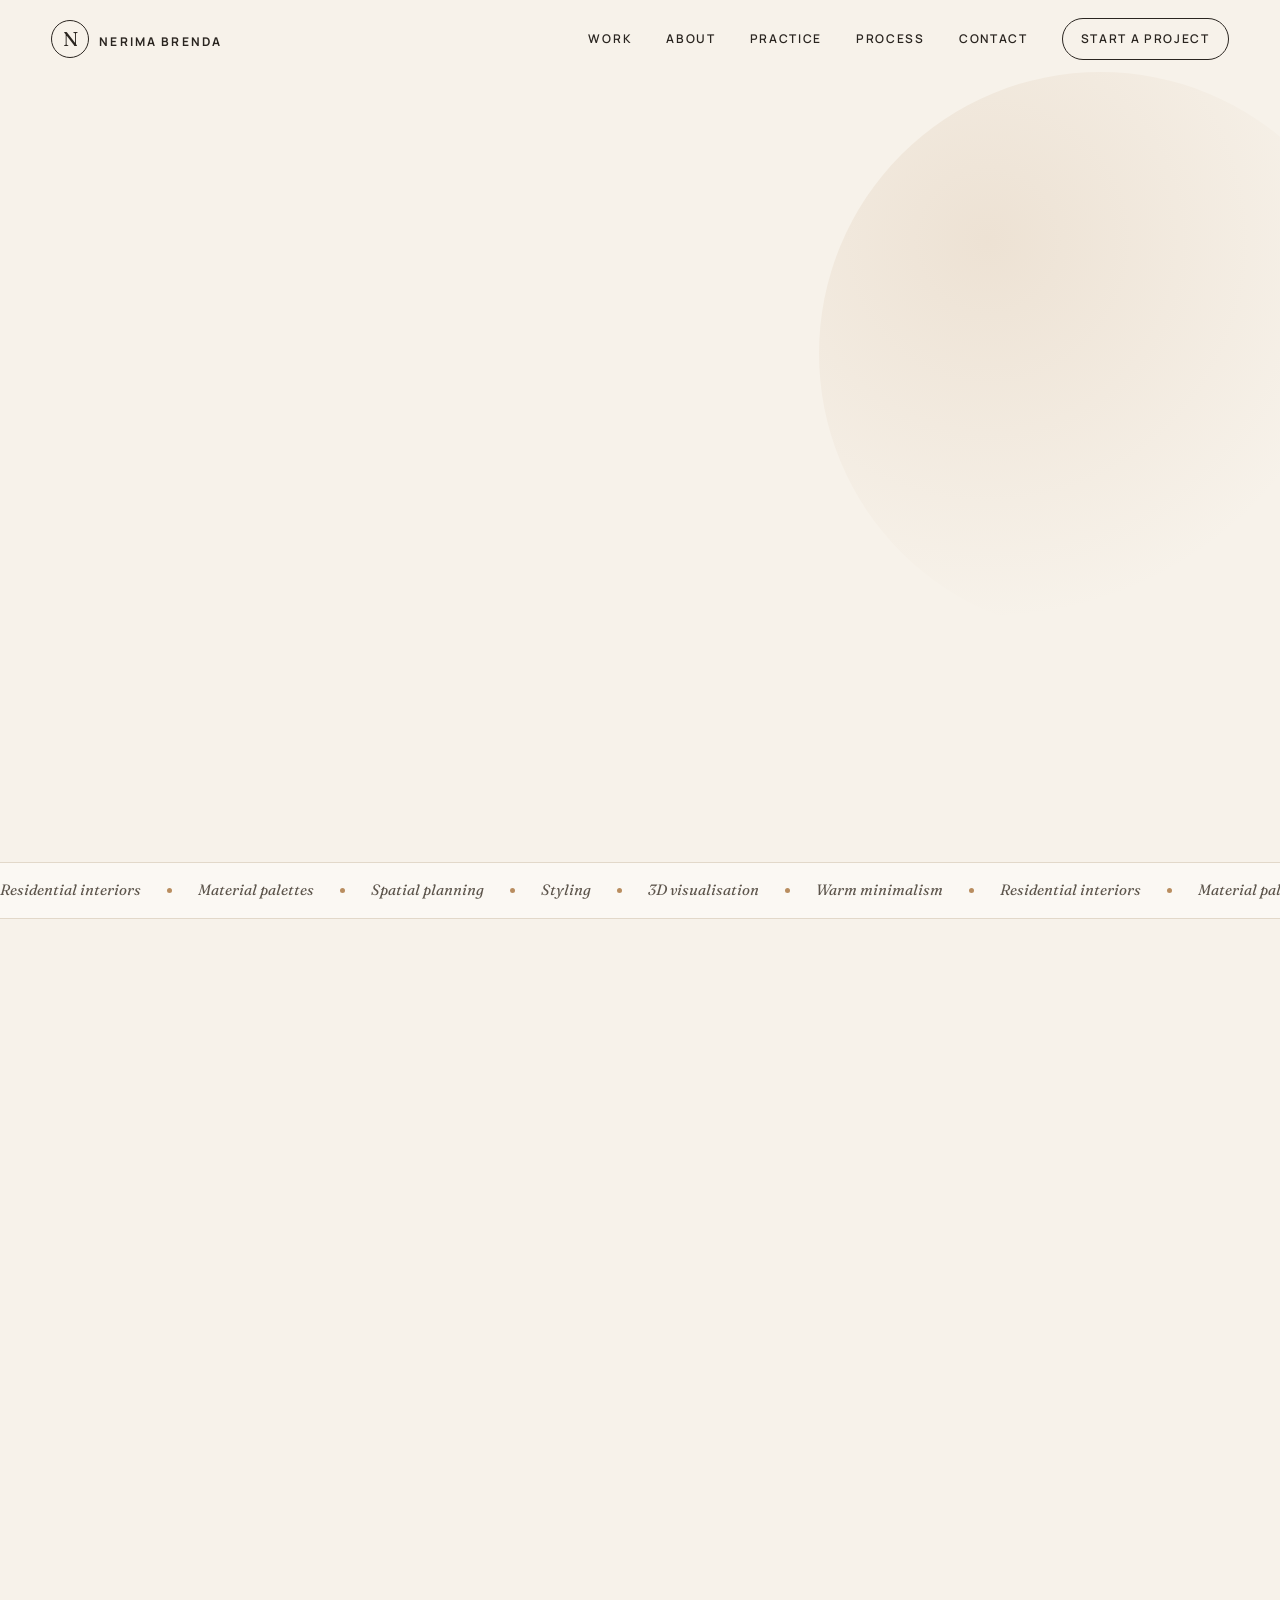
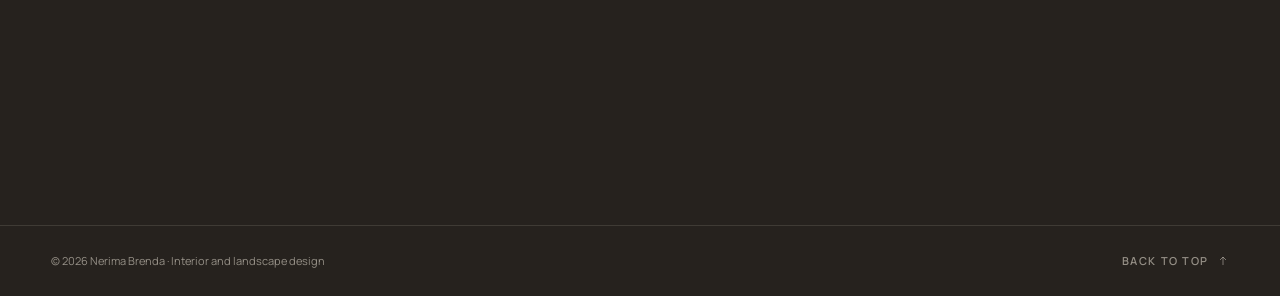
==== index.html @ 11bb77ac "Rebrand portfolio for Nerima Brenda with photos and CV" ====
<!DOCTYPE html>
<html lang="en">
<head>
<meta charset="UTF-8">
<meta name="viewport" content="width=device-width, initial-scale=1.0">
<title>Nerima Brenda, Interior and landscape design</title>
<meta name="description" content="Nerima Brenda is an interior and landscape designer in Kampala working on residential interiors, custom furniture, floor plans, 3D design and landscaping.">
<meta name="theme-color" content="#f7f2ea">
<link rel="canonical" href="https://brendabritney2-prog.github.io/nerima-brenda-portfolio/">
<meta property="og:type" content="website">
<meta property="og:site_name" content="Nerima Brenda">
<meta property="og:title" content="Nerima Brenda, Interior and landscape design">
<meta property="og:description" content="Nerima Brenda is an interior and landscape designer in Kampala working on residential interiors, custom furniture, floor plans, 3D design and landscaping.">
<meta property="og:image" content="https://brendabritney2-prog.github.io/nerima-brenda-portfolio/assets/img/oak-and-light-og.webp">
<meta property="og:url" content="https://brendabritney2-prog.github.io/nerima-brenda-portfolio/">
<meta name="twitter:card" content="summary_large_image">
<meta name="twitter:title" content="Nerima Brenda, Interior and landscape design">
<meta name="twitter:description" content="Nerima Brenda is an interior and landscape designer in Kampala working on residential interiors, custom furniture, floor plans, 3D design and landscaping.">
<meta name="twitter:image" content="https://brendabritney2-prog.github.io/nerima-brenda-portfolio/assets/img/oak-and-light-og.webp">
<link rel="icon" href="assets/favicon.svg" type="image/svg+xml">
<script>document.documentElement.classList.add("js");</script>
<link rel="preconnect" href="https://fonts.googleapis.com">
<link rel="preconnect" href="https://fonts.gstatic.com" crossorigin>
<link href="https://fonts.googleapis.com/css2?family=Fraunces:ital,opsz,wght@0,9..144,300..600;1,9..144,300..600&family=Manrope:wght@300..700&display=swap" rel="stylesheet">
<link rel="stylesheet" href="assets/css/style.css">
<script type="importmap">{"imports":{"three":"assets/vendor/three.module.js","three/addons/":"assets/vendor/addons/"}}</script>
</head>
<body>
<a class="skip" href="#main">Skip to content</a>
<header class="site-header">
  <div class="wrap header-inner">
    <a class="brand" href="index.html">
      <span class="mark" aria-hidden="true">N</span>
      <span class="name">Nerima Brenda</span>
    </a>
    <button class="menu-toggle" aria-label="Toggle menu" aria-expanded="false" aria-controls="nav"><span></span></button>
    <nav class="nav" id="nav" aria-label="Main">
      <a href="index.html#work">Work</a><a href="index.html#studio">About</a><a href="index.html#practice">Practice</a><a href="index.html#process">Process</a><a href="index.html#contact">Contact</a>
      <a class="cta" href="mailto:brendanerima131@gmail.com">Start a project</a>
    </nav>
  </div>
</header>
<main id="main">
<section class="hero" id="top">
  <div class="wrap hero-grid">
    <div>
        <span class="eyebrow reveal">Interior and landscape design · Kampala</span>
        <h1 class="reveal" data-delay="1">Spaces shaped around <em>the way you live.</em></h1>
        <p class="lede reveal" data-delay="2">I am Nerima Brenda, an interior designer and landscape design graduate. I turn briefs into buildable drawings, custom furniture and rooms that feel considered from the first sketch to the final finish.</p>
      <div class="hero-actions reveal" data-delay="3">
        <a class="btn btn-dark" href="#work">View selected work <svg viewBox="0 0 24 24" fill="none" stroke="currentColor" stroke-width="1.6" aria-hidden="true"><path d="M12 4v16m0 0l-6-6m6 6l6-6"/></svg></a>
        <a class="btn btn-ghost" href="#contact">Start a project <svg viewBox="0 0 24 24" fill="none" stroke="currentColor" stroke-width="1.6" aria-hidden="true"><path d="M7 17L17 7M9 7h8v8"/></svg></a>
      </div>
      <div class="hero-meta reveal" data-delay="3">
        <div><strong>05</strong>Room studies</div>
        <div><strong>05</strong>Orbitable models</div>
        <div><strong>KLA</strong>Kampala, Uganda</div>
      </div>
    </div>
    <div class="hero-visual reveal" data-delay="2">
      <div class="arch">
        <img src="assets/img/oak-and-light-1280.webp"
             srcset="assets/img/oak-and-light-800.webp 800w, assets/img/oak-and-light-1280.webp 1280w"
             sizes="(max-width:1000px) 90vw, 44vw" width="1280" height="720"
             alt="3D render of a warm living room with a linen sofa, oak coffee table and soft daylight" fetchpriority="high" decoding="async">
      </div>
      <div class="hero-note"><strong>Oak &amp; Light</strong>Living room · 3D study, 2026</div>
    </div>
  </div>
</section>

<div class="ticker" aria-hidden="true">
  <div class="ticker-track"><span>Residential interiors</span><span>Material palettes</span><span>Spatial planning</span><span>Styling</span><span>3D visualisation</span><span>Warm minimalism</span><span>Residential interiors</span><span>Material palettes</span><span>Spatial planning</span><span>Styling</span><span>3D visualisation</span><span>Warm minimalism</span></div>
</div>

<section class="section" id="work">
  <div class="wrap">
    <div class="section-head">
      <div>
        <span class="eyebrow reveal">Selected work</span>
        <h2 class="reveal" data-delay="1">A quiet collection of rooms</h2>
      </div>
      <p class="reveal" data-delay="2">Five rooms, modelled and measured in Blender, then published as orbitable 3D models. Open any room to move around it.</p>
    </div>
    <div class="work-grid">
      <a class="card card--wide reveal" href="work/oak-and-light.html" data-delay="0">
  <div class="card-media">
    <span class="card-index">01</span><span class="card-3d">3D view</span>
    <img src="assets/img/oak-and-light-1280.webp"
         srcset="assets/img/oak-and-light-1280.webp 1280w, assets/img/oak-and-light-800.webp 800w"
         sizes="(max-width:760px) 100vw, 60vw" width="1280" height="720"
         alt="3D render of a warm living room with a linen sofa, oak coffee table, armchair and floor lamp" loading="lazy" decoding="async">
  </div>
  <div class="card-meta">
    <h3>Oak &amp; Light</h3>
    <span>3D study · Living · 2026</span>
  </div>
</a>
<a class="card card--narrow reveal" href="work/quiet-quarters.html" data-delay="1">
  <div class="card-media">
    <span class="card-index">02</span><span class="card-3d">3D view</span>
    <img src="assets/img/quiet-quarters-1280.webp"
         srcset="assets/img/quiet-quarters-1280.webp 1280w, assets/img/quiet-quarters-800.webp 800w"
         sizes="(max-width:760px) 100vw, 45vw" width="1280" height="720"
         alt="3D render of a calm bedroom with a low bed, slatted oak headboard, nightstands and sliding wardrobe" loading="lazy" decoding="async">
  </div>
  <div class="card-meta">
    <h3>Quiet Quarters</h3>
    <span>3D study · Bedroom · 2026</span>
  </div>
</a>
<a class="card card--half reveal" href="work/warm-kitchen.html" data-delay="2">
  <div class="card-media">
    <span class="card-index">03</span><span class="card-3d">3D view</span>
    <img src="assets/img/warm-kitchen-1280.webp"
         srcset="assets/img/warm-kitchen-1280.webp 1280w, assets/img/warm-kitchen-800.webp 800w"
         sizes="(max-width:760px) 100vw, 45vw" width="1280" height="720"
         alt="3D render of a warm oak kitchen with a stone worktop, island, stools and pendant lights" loading="lazy" decoding="async">
  </div>
  <div class="card-meta">
    <h3>The Warm Kitchen</h3>
    <span>3D study · Kitchen · 2026</span>
  </div>
</a>
<a class="card card--half reveal" href="work/reading-nook.html" data-delay="0">
  <div class="card-media">
    <span class="card-index">04</span><span class="card-3d">3D view</span>
    <img src="assets/img/reading-nook-1280.webp"
         srcset="assets/img/reading-nook-1280.webp 1280w, assets/img/reading-nook-800.webp 800w"
         sizes="(max-width:760px) 100vw, 45vw" width="1280" height="720"
         alt="3D render of a reading nook with a linen armchair, brass side table and full bookshelf" loading="lazy" decoding="async">
  </div>
  <div class="card-meta">
    <h3>Reading Nook</h3>
    <span>3D study · Study · 2026</span>
  </div>
</a>
<a class="card card--full reveal" href="work/dining-corner.html" data-delay="1">
  <div class="card-media">
    <span class="card-index">05</span><span class="card-3d">3D view</span>
    <img src="assets/img/dining-corner-1280.webp"
         srcset="assets/img/dining-corner-1280.webp 1280w, assets/img/dining-corner-800.webp 800w"
         sizes="(max-width:760px) 100vw, 100vw" width="1280" height="720"
         alt="3D render of a dining room with an oak table, four chairs, low pendant and sideboard" loading="lazy" decoding="async">
  </div>
  <div class="card-meta">
    <h3>Dining Corner</h3>
    <span>3D study · Dining · 2026</span>
  </div>
</a>
    </div>
  </div>
</section>

<section class="section about" id="studio">
  <div class="wrap about-grid">
    <div class="about-figure reveal">
      <img src="assets/img/brenda-01-810.webp"
           srcset="assets/img/brenda-01-540.webp 540w, assets/img/brenda-01-810.webp 810w"
           sizes="(max-width:1000px) 80vw, 38vw" width="810" height="1080"
           alt="Nerima Brenda, interior and landscape designer" loading="lazy" decoding="async">
      <span class="tag">Nerima · Kampala</span>
    </div>
    <div class="about-copy">
      <span class="eyebrow reveal">About Nerima</span>
      <h2 class="reveal" data-delay="1">Design that starts at the drawing board.</h2>
      <p class="reveal" data-delay="2">I graduated from Kyambogo University with a Bachelor of Interior and Landscape Design, then completed two internships at Meek Construction Company Limited. There I worked directly with clients on furniture and interiors, from TV wall units and kitchen cabinets to floor plans, site plans and 3D designs.</p>
      <p class="reveal" data-delay="2">I like customising. That means starting with a blank sheet, developing a concept from scratch and making pieces that are not already on the market. I keep an eye on current trends, but the final decision always belongs to the person who will live with the space.</p>
      <blockquote class="big-quote reveal" data-delay="3">“A good design is one you can build, afford and still love a year later.”</blockquote>
      <div class="services reveal" data-delay="3">
        <div><span>Residential interiors</span><span>Whole-home concepts</span></div>
        <div><span>Custom furniture</span><span>Concept to drawing</span></div>
        <div><span>Space planning</span><span>Floor and site plans</span></div>
        <div><span>3D design</span><span>Visual studies</span></div>
        <div><span>Colour and styling</span><span>Finishes and objects</span></div>
        <div><span>Landscaping</span><span>Compounds and planting</span></div>
      </div>
      <p class="reveal" data-delay="3" style="margin-top:26px"><a class="link-arrow" href="assets/nerima-brenda-cv.pdf" target="_blank" rel="noopener">Download CV <svg viewBox="0 0 24 24" fill="none" stroke="currentColor" stroke-width="1.6" aria-hidden="true"><path d="M7 17L17 7M9 7h8v8"/></svg></a></p>
    </div>
  </div>
</section>

<section class="section practice" id="practice">
  <div class="wrap">
    <div class="section-head">
      <div>
        <span class="eyebrow reveal">In practice</span>
        <h2 class="reveal" data-delay="1">From brief to finished space</h2>
      </div>
      <p class="reveal" data-delay="2">A look at the work behind the drawings: client projects, material choices and the small details that make a room feel complete.</p>
    </div>
    <div class="practice-grid">
      <figure class="reveal">
        <img src="assets/img/brenda-02-960.webp" srcset="assets/img/brenda-02-640.webp 640w, assets/img/brenda-02-960.webp 960w" sizes="(max-width:1000px) 90vw, 50vw" width="960" height="1280" alt="Interior and furniture work by Nerima Brenda" loading="lazy" decoding="async">
        <figcaption>Furniture and interior detailing, from concept to drawing</figcaption>
      </figure>
      <figure class="reveal" data-delay="1">
        <img src="assets/img/brenda-03-498.webp" srcset="assets/img/brenda-03-360.webp 360w, assets/img/brenda-03-498.webp 498w" sizes="(max-width:1000px) 90vw, 40vw" width="498" height="1080" alt="A project from Nerima Brenda's design practice" loading="lazy" decoding="async">
        <figcaption>Residential planning, colour and styling</figcaption>
      </figure>
    </div>
  </div>
</section>

<section class="section" id="process">
  <div class="wrap">
    <div class="section-head">
      <div>
        <span class="eyebrow reveal">How it works</span>
        <h2 class="reveal" data-delay="1">Four clear steps</h2>
      </div>
      <p class="reveal" data-delay="2">A simple, transparent process from first conversation to drawings you can build from.</p>
    </div>
    <div class="process-grid">
      <article class="step reveal"><span class="num">01</span><h3>Brief</h3><p>We talk about how the space is used, what you want to keep and what needs to change.</p></article>
      <article class="step reveal" data-delay="1"><span class="num">02</span><h3>Draw</h3><p>Floor plans, site plans and 3D views give you something concrete to respond to.</p></article>
      <article class="step reveal" data-delay="2"><span class="num">03</span><h3>Customise</h3><p>Furniture, joinery, colour and finishes are developed from the drawing board.</p></article>
      <article class="step reveal" data-delay="3"><span class="num">04</span><h3>Hand over</h3><p>You receive clear drawings and a palette you can take to a builder or installer.</p></article>
    </div>
  </div>
</section>

<section class="contact" id="contact">
  <div class="wrap contact-grid">
    <div>
      <span class="eyebrow reveal">Contact</span>
      <h2 class="reveal" data-delay="1">Let’s design a space that feels like <em>yours.</em></h2>
      <p class="reveal" data-delay="2">Available for residential interiors, custom furniture, floor plans and landscaping. Share a few lines about your space and timeline.</p>
      <a class="mail reveal" data-delay="3" href="mailto:brendanerima131@gmail.com">brendanerima131@gmail.com</a>
    </div>
    <div class="contact-side reveal" data-delay="3">
      <div><span class="label">Based in</span>Kampala, Uganda, working across East Africa</div>
      <div><span class="label">Phone</span><a href="tel:+256758596679">0758596679</a></div>
      <div><span class="label">CV</span><a href="assets/nerima-brenda-cv.pdf" target="_blank" rel="noopener">Download PDF</a></div>
      <div><span class="label">Response</span>Within two working days</div>
    </div>
  </div>
</section>
</main>
<footer class="site-footer">
  <div class="wrap footer-inner">
    <span>© <span data-year>2026</span> Nerima Brenda · Interior and landscape design</span>
    <a class="to-top" href="#top">Back to top <svg viewBox="0 0 24 24" fill="none" stroke="currentColor" stroke-width="1.6" aria-hidden="true"><path d="M12 20V4m0 0l-6 6m6-6l6 6"/></svg></a>
  </div>
</footer>
<script src="assets/js/main.js" defer></script>
</body>
</html>
---- assets/css/style.css ----
:root{
  --paper:#f7f2ea;
  --paper-2:#fbf8f3;
  --ink:#2a2520;
  --ink-soft:#5d554c;
  --oak:#b98d5f;
  --oak-deep:#7a5430;
  --sage:#8a9a8b;
  --line:#e2d8c9;
  --charcoal:#26221e;
  --cream:#f1e9dc;
  --radius:4px;
  --serif:"Fraunces",Georgia,serif;
  --sans:"Manrope",-apple-system,BlinkMacSystemFont,"Segoe UI",sans-serif;
  --ease:cubic-bezier(.22,.61,.36,1);
}

*,*::before,*::after{box-sizing:border-box}
html{scroll-behavior:smooth}
body{
  margin:0;
  background:var(--paper);
  color:var(--ink);
  font-family:var(--sans);
  font-size:16px;
  line-height:1.65;
  -webkit-font-smoothing:antialiased;
  text-rendering:optimizeLegibility;
}
body.menu-open{overflow:hidden}
img{display:block;max-width:100%;height:auto}
a{color:inherit;text-decoration:none}
button{font:inherit;color:inherit;background:none;border:0;cursor:pointer}
::selection{background:var(--oak);color:#fff}

.wrap{width:min(1240px,100% - 2*clamp(20px,4vw,56px));margin-inline:auto}
.skip{position:absolute;left:12px;top:-60px;background:var(--ink);color:var(--paper);padding:10px 16px;z-index:200;transition:top .2s}
.skip:focus{top:12px}

.eyebrow{
  font-size:11px;letter-spacing:.24em;text-transform:uppercase;
  color:var(--oak-deep);font-weight:700;display:inline-flex;align-items:center;gap:10px;
}
.eyebrow::before{content:"";width:26px;height:1px;background:var(--oak)}

.serif{font-family:var(--serif);font-weight:400}
.italic{font-style:italic}
.muted{color:var(--ink-soft)}

/* ---------- Header ---------- */
.site-header{
  position:fixed;inset:0 0 auto 0;z-index:100;
  padding:18px 0;transition:background .35s var(--ease),padding .35s var(--ease),box-shadow .35s;
}
.site-header.is-scrolled{
  background:rgba(247,242,234,.92);
  backdrop-filter:blur(12px);-webkit-backdrop-filter:blur(12px);
  padding:11px 0;box-shadow:0 1px 0 var(--line);
}
.header-inner{display:flex;align-items:center;justify-content:space-between;gap:24px}
.brand{display:flex;align-items:baseline;gap:10px;line-height:1}
.brand .mark{
  font-family:var(--serif);font-size:20px;letter-spacing:.02em;
  border:1px solid var(--ink);border-radius:50%;width:38px;height:38px;
  display:grid;place-items:center;transition:background .3s,color .3s;
}
.brand:hover .mark{background:var(--ink);color:var(--paper)}
.brand .name{font-size:12px;letter-spacing:.18em;text-transform:uppercase;font-weight:700}
.nav{display:flex;align-items:center;gap:34px}
.nav a{font-size:12px;letter-spacing:.14em;text-transform:uppercase;font-weight:600;position:relative;padding:4px 0}
.nav a::after{content:"";position:absolute;left:0;right:100%;bottom:0;height:1px;background:var(--oak);transition:right .3s var(--ease)}
.nav a:hover::after,.nav a[aria-current="page"]::after{right:0}
.nav .cta{
  border:1px solid var(--ink);padding:10px 18px;border-radius:999px;
}
.nav .cta::after{display:none}
.nav .cta:hover{background:var(--ink);color:var(--paper)}
.menu-toggle{display:none;width:42px;height:42px;place-items:center;border:1px solid var(--line);border-radius:50%}
.menu-toggle span{display:block;width:16px;height:1px;background:var(--ink);position:relative;transition:.3s}
.menu-toggle span::before,.menu-toggle span::after{content:"";position:absolute;left:0;width:16px;height:1px;background:var(--ink);transition:.3s}
.menu-toggle span::before{top:-5px}.menu-toggle span::after{top:5px}
body.menu-open .menu-toggle span{background:transparent}
body.menu-open .menu-toggle span::before{transform:translateY(5px) rotate(45deg)}
body.menu-open .menu-toggle span::after{transform:translateY(-5px) rotate(-45deg)}

/* ---------- Hero ---------- */
.hero{padding:clamp(120px,16vh,180px) 0 clamp(40px,6vw,80px);position:relative;overflow:hidden}
.hero::after{
  content:"";position:absolute;right:-8vw;top:8vh;width:44vw;height:44vw;border-radius:50%;
  background:radial-gradient(circle at 30% 30%,rgba(185,141,95,.16),rgba(185,141,95,0) 68%);
  pointer-events:none;
}
.hero-grid{display:grid;grid-template-columns:1.08fr .92fr;gap:clamp(32px,5vw,80px);align-items:center;position:relative;z-index:1}
.hero h1{
  font-family:var(--serif);font-weight:400;
  font-size:clamp(2.9rem,6.6vw,5.9rem);line-height:.98;letter-spacing:-.02em;
  margin:18px 0 24px;
}
.hero h1 em{color:var(--oak-deep)}
.hero .lede{max-width:44ch;font-size:clamp(15px,1.2vw,17px);color:var(--ink-soft)}
.hero-actions{display:flex;flex-wrap:wrap;gap:14px;margin-top:32px}
.btn{
  display:inline-flex;align-items:center;gap:10px;padding:14px 24px;border-radius:999px;
  font-size:11px;letter-spacing:.16em;text-transform:uppercase;font-weight:700;
  transition:transform .3s var(--ease),background .3s,color .3s,border-color .3s;
}
.btn svg{width:14px;height:14px;transition:transform .3s var(--ease)}
.btn:hover svg{transform:translateX(3px)}
.btn-dark{background:var(--ink);color:var(--paper)}
.btn-dark:hover{background:var(--oak-deep)}
.btn-ghost{border:1px solid var(--line)}
.btn-ghost:hover{border-color:var(--ink);background:var(--paper-2)}
.hero-visual{position:relative}
.arch{
  border-radius:999px 999px var(--radius) var(--radius);overflow:hidden;
  aspect-ratio:4/5;background:var(--cream);box-shadow:0 30px 60px -30px rgba(42,37,32,.35);
}
.arch img{width:100%;height:100%;object-fit:cover;transition:transform 1.4s var(--ease)}
.hero-visual:hover .arch img{transform:scale(1.035)}
.hero-note{
  position:absolute;left:-26px;bottom:34px;background:var(--paper-2);padding:16px 20px;
  border:1px solid var(--line);max-width:210px;font-size:11px;line-height:1.5;letter-spacing:.02em;
  box-shadow:0 18px 30px -24px rgba(42,37,32,.5);
}
.hero-note strong{display:block;font-family:var(--serif);font-size:17px;font-weight:500;margin-bottom:3px}
.hero-meta{display:flex;gap:34px;margin-top:56px;padding-top:22px;border-top:1px solid var(--line);flex-wrap:wrap}
.hero-meta div{font-size:11px;letter-spacing:.16em;text-transform:uppercase;color:var(--ink-soft)}
.hero-meta strong{display:block;font-family:var(--serif);font-size:26px;letter-spacing:0;color:var(--ink);text-transform:none;font-weight:400;margin-bottom:2px}

/* ---------- Ticker ---------- */
.ticker{border-block:1px solid var(--line);background:var(--paper-2);overflow:hidden;padding:15px 0}
.ticker-track{display:flex;width:max-content;animation:scroll 38s linear infinite;will-change:transform}
.ticker span{display:inline-flex;align-items:center;gap:26px;padding-right:26px;font-family:var(--serif);font-style:italic;font-size:15px;color:var(--ink-soft);white-space:nowrap}
.ticker span::after{content:"";width:5px;height:5px;border-radius:50%;background:var(--oak)}
@keyframes scroll{to{transform:translateX(-50%)}}

/* ---------- Sections ---------- */
.section{padding:clamp(72px,10vw,130px) 0}
.section-head{display:flex;justify-content:space-between;align-items:flex-end;gap:30px;margin-bottom:clamp(36px,5vw,60px)}
.section-head h2{
  font-family:var(--serif);font-weight:400;font-size:clamp(2rem,4vw,3.4rem);
  line-height:1.04;letter-spacing:-.015em;margin:14px 0 0;max-width:18ch;
}
.section-head p{max-width:36ch;color:var(--ink-soft);font-size:14.5px;margin:0}
.link-arrow{display:inline-flex;align-items:center;gap:8px;font-size:11px;letter-spacing:.16em;text-transform:uppercase;font-weight:700;border-bottom:1px solid var(--ink);padding-bottom:5px;white-space:nowrap}
.link-arrow svg{width:13px;height:13px;transition:transform .3s var(--ease)}
.link-arrow:hover svg{transform:translate(2px,-2px)}

/* ---------- Work grid ---------- */
.work-grid{display:grid;grid-template-columns:repeat(12,1fr);gap:clamp(20px,3vw,34px) clamp(20px,3vw,40px)}
.card{display:block;position:relative}
.card--wide{grid-column:span 7}
.card--narrow{grid-column:span 5}
.card--half{grid-column:span 6}
.card--full{grid-column:1/-1}
.card--tall{align-self:end}
.card-media{position:relative;overflow:hidden;background:var(--cream);border-radius:var(--radius)}
.card-media img{width:100%;height:100%;object-fit:cover;transition:transform 1.1s var(--ease)}
.card:hover .card-media img{transform:scale(1.04)}
.card-media::after{
  content:"View project";position:absolute;left:50%;top:50%;transform:translate(-50%,-40%);
  background:rgba(251,248,243,.94);color:var(--ink);padding:10px 18px;border-radius:999px;
  font-size:10px;letter-spacing:.18em;text-transform:uppercase;font-weight:700;opacity:0;
  transition:opacity .35s,transform .35s var(--ease);white-space:nowrap;
}
.card:hover .card-media::after{opacity:1;transform:translate(-50%,-50%)}
.card--wide .card-media{aspect-ratio:16/11}
.card--narrow .card-media{aspect-ratio:4/5}
.card--half .card-media{aspect-ratio:5/4}
.card--full .card-media{aspect-ratio:21/9}
.card-meta{display:flex;justify-content:space-between;align-items:baseline;gap:16px;padding:16px 2px 0}
.card-meta h3{font-family:var(--serif);font-weight:400;font-size:clamp(19px,2vw,25px);margin:0;line-height:1.1}
.card-meta span{font-size:10.5px;letter-spacing:.14em;text-transform:uppercase;color:var(--ink-soft);white-space:nowrap}
.card-index{position:absolute;top:14px;left:14px;background:rgba(251,248,243,.9);border-radius:999px;font-size:10px;letter-spacing:.1em;padding:5px 10px;font-weight:700}

/* ---------- About ---------- */
.about{background:var(--paper-2);border-block:1px solid var(--line)}
.about-grid{display:grid;grid-template-columns:.9fr 1.1fr;gap:clamp(36px,6vw,90px);align-items:start}
.about-figure{position:relative}
.about-figure img{width:100%;aspect-ratio:4/5;object-fit:cover;border-radius:var(--radius)}
.about-figure .tag{
  position:absolute;right:-16px;bottom:-16px;background:var(--oak);color:#fff;
  font-family:var(--serif);font-size:15px;font-style:italic;padding:14px 22px;border-radius:999px;
  box-shadow:0 16px 30px -18px rgba(42,37,32,.6);
}
.about-copy h2{font-family:var(--serif);font-weight:400;font-size:clamp(2rem,4vw,3.5rem);line-height:1.05;letter-spacing:-.015em;margin:16px 0 22px;max-width:17ch}
.about-copy p{color:var(--ink-soft);max-width:52ch;margin:0 0 14px;font-size:15.5px}
.about-copy .big-quote{
  font-family:var(--serif);font-style:italic;font-size:clamp(20px,2.4vw,28px);line-height:1.35;
  color:var(--ink);border-left:2px solid var(--oak);padding-left:20px;margin:28px 0;
}
.services{display:grid;grid-template-columns:1fr 1fr;gap:0 28px;margin-top:30px;border-top:1px solid var(--line)}
.services div{display:flex;justify-content:space-between;gap:12px;padding:12px 0;border-bottom:1px solid var(--line);font-size:13px}
.services span:last-child{color:var(--ink-soft);font-size:11px;letter-spacing:.08em;text-transform:uppercase}

/* ---------- Practice photos ---------- */
.practice{background:var(--paper)}
.practice-grid{display:grid;grid-template-columns:1.1fr .9fr;gap:clamp(18px,3vw,36px);align-items:end}
.practice-grid figure{margin:0}
.practice-grid img{width:100%;aspect-ratio:4/5;object-fit:cover;border-radius:var(--radius);background:var(--paper-2)}
.practice-grid figcaption{margin-top:12px;font-size:10.5px;letter-spacing:.14em;text-transform:uppercase;color:var(--ink-soft)}

/* ---------- Process ---------- */
.process-grid{display:grid;grid-template-columns:repeat(4,1fr);gap:clamp(18px,2.5vw,34px)}
.step{border-top:1px solid var(--ink);padding-top:18px}
.step .num{font-size:10px;letter-spacing:.2em;color:var(--oak-deep);font-weight:700}
.step h3{font-family:var(--serif);font-weight:400;font-size:22px;margin:14px 0 8px;line-height:1.15}
.step p{font-size:13.5px;color:var(--ink-soft);margin:0}

/* ---------- Contact ---------- */
.contact{background:var(--charcoal);color:var(--paper);padding:clamp(72px,9vw,120px) 0}
.contact .eyebrow{color:var(--oak)}
.contact .eyebrow::before{background:var(--oak)}
.contact-grid{display:grid;grid-template-columns:1.2fr .8fr;gap:clamp(30px,6vw,80px);align-items:end}
.contact h2{font-family:var(--serif);font-weight:400;font-size:clamp(2.4rem,6vw,4.8rem);line-height:1;letter-spacing:-.02em;margin:18px 0 0}
.contact h2 em{color:var(--oak)}
.contact p{color:rgba(241,233,220,.68);max-width:40ch;margin:20px 0 0;font-size:15px}
.contact .mail{display:inline-block;margin-top:30px;font-family:var(--serif);font-size:clamp(19px,2.4vw,28px);border-bottom:1px solid rgba(241,233,220,.4);padding-bottom:4px;transition:border-color .3s,color .3s}
.contact .mail:hover{color:var(--oak);border-color:var(--oak)}
.contact-side{display:grid;gap:22px;font-size:12px;letter-spacing:.02em}
.contact-side .label{display:block;font-size:10px;letter-spacing:.18em;text-transform:uppercase;color:rgba(241,233,220,.45);margin-bottom:4px}
.contact-side a:hover{color:var(--oak)}
.socials{display:flex;gap:16px;flex-wrap:wrap}
.socials a{border-bottom:1px solid rgba(241,233,220,.3);padding-bottom:2px}

/* ---------- Footer ---------- */
.site-footer{padding:26px 0;background:var(--charcoal);color:rgba(241,233,220,.55);border-top:1px solid rgba(241,233,220,.12);font-size:11px}
.footer-inner{display:flex;justify-content:space-between;gap:20px;flex-wrap:wrap;align-items:center}
.footer-inner a:hover{color:var(--oak)}
.to-top{display:inline-flex;align-items:center;gap:8px;letter-spacing:.14em;text-transform:uppercase;font-weight:600}
.to-top svg{width:12px;height:12px}

/* ---------- Project page ---------- */
.project-hero{padding:clamp(120px,15vh,170px) 0 0}
.back{display:inline-flex;align-items:center;gap:8px;font-size:11px;letter-spacing:.16em;text-transform:uppercase;font-weight:700;color:var(--ink-soft)}
.back svg{width:14px;height:14px;transition:transform .3s var(--ease)}
.back:hover{color:var(--ink)}
.back:hover svg{transform:translateX(-3px)}
.project-title{font-family:var(--serif);font-weight:400;font-size:clamp(2.6rem,7vw,5.4rem);line-height:.98;letter-spacing:-.02em;margin:26px 0 18px}
.project-intro{display:flex;justify-content:space-between;gap:30px;align-items:flex-end;flex-wrap:wrap}
.project-intro p{max-width:46ch;color:var(--ink-soft);font-size:15.5px;margin:0}
.project-main{margin-top:clamp(30px,4vw,48px)}
.project-main img{width:100%;aspect-ratio:16/9;object-fit:cover;border-radius:var(--radius)}
.project-meta{display:grid;grid-template-columns:repeat(4,1fr);gap:20px;border-block:1px solid var(--line);padding:22px 0;margin:34px 0 0}
.project-meta .label{display:block;font-size:10px;letter-spacing:.18em;text-transform:uppercase;color:var(--ink-soft);margin-bottom:4px}
.project-meta .value{font-family:var(--serif);font-size:17px}
.project-body{display:grid;grid-template-columns:.9fr 1.1fr;gap:clamp(30px,6vw,90px);padding:clamp(48px,7vw,90px) 0}
.project-body h2{font-family:var(--serif);font-weight:400;font-size:clamp(1.8rem,3vw,2.6rem);line-height:1.1;margin:0}
.project-body .prose p{color:var(--ink-soft);margin:0 0 16px;font-size:15.5px}
.project-body .prose p:first-child::first-letter{
  font-family:var(--serif);font-size:3.2em;float:left;line-height:.8;padding:6px 10px 0 0;color:var(--oak-deep);
}
.gallery{display:grid;grid-template-columns:1fr 1fr;gap:clamp(16px,2.5vw,28px);padding-bottom:clamp(50px,7vw,90px)}
.gallery .wide{grid-column:1/-1}
.lightbox-trigger{display:block;overflow:hidden;border-radius:var(--radius);cursor:zoom-in}
.lightbox-trigger img{width:100%;transition:transform 1s var(--ease)}
.lightbox-trigger:hover img{transform:scale(1.03)}
.gallery figure{margin:0}
.gallery figcaption{font-size:11px;letter-spacing:.12em;text-transform:uppercase;color:var(--ink-soft);margin-top:10px}
.gallery .tall img{aspect-ratio:4/5;object-fit:cover}
.gallery .wide img{aspect-ratio:21/9;object-fit:cover}
.next{display:block;background:var(--paper-2);border-top:1px solid var(--line);padding:clamp(50px,7vw,90px) 0}
.next .eyebrow{margin-bottom:14px}
.next h2{font-family:var(--serif);font-weight:400;font-size:clamp(2rem,5vw,4rem);line-height:1.02;margin:0;transition:color .3s}
.next h2 svg{width:.55em;height:.55em;vertical-align:baseline;transition:transform .3s var(--ease)}
.next:hover h2{color:var(--oak-deep)}
.next:hover h2 svg{transform:translate(4px,-4px)}

/* ---------- Lightbox ---------- */
.lightbox{
  position:fixed;inset:0;z-index:300;background:rgba(32,28,24,.96);
  display:flex;align-items:center;justify-content:center;padding:clamp(16px,4vw,50px);
  opacity:0;visibility:hidden;transition:opacity .3s,visibility .3s;
}
.lightbox.open{opacity:1;visibility:visible}
.lightbox img{max-width:min(1100px,100%);max-height:82vh;object-fit:contain;border-radius:2px}
.lightbox figcaption{color:rgba(247,242,234,.7);text-align:center;font-size:12px;letter-spacing:.1em;text-transform:uppercase;margin-top:16px}
.lightbox button{position:absolute;color:var(--paper);border:1px solid rgba(247,242,234,.25);border-radius:50%;width:44px;height:44px;display:grid;place-items:center;transition:background .3s}
.lightbox button:hover{background:rgba(247,242,234,.12)}
.lb-close{top:22px;right:22px}
.lb-prev{left:18px;top:50%;transform:translateY(-50%)}
.lb-next{right:18px;top:50%;transform:translateY(-50%)}
.lightbox svg{width:16px;height:16px}

/* ---------- Reveal ---------- */
.js .reveal{opacity:0;transform:translateY(26px);transition:opacity .9s var(--ease),transform .9s var(--ease)}
.js .reveal.in{opacity:1;transform:none}
.reveal[data-delay="1"]{transition-delay:.1s}
.reveal[data-delay="2"]{transition-delay:.2s}
.reveal[data-delay="3"]{transition-delay:.3s}

/* ---------- Responsive ---------- */
@media (max-width:1000px){
  .hero-grid{grid-template-columns:1fr;gap:48px}
  .hero-visual{max-width:520px}
  .hero h1{font-size:clamp(2.8rem,9vw,5rem)}
  .hero-note{left:auto;right:14px;bottom:14px}
  .about-grid{grid-template-columns:1fr;gap:40px}
  .about-figure{max-width:480px}
  .practice-grid{grid-template-columns:1fr;gap:28px}
  .process-grid{grid-template-columns:1fr 1fr}
  .contact-grid{grid-template-columns:1fr}
  .project-meta{grid-template-columns:1fr 1fr}
  .project-body{grid-template-columns:1fr}
}
@media (max-width:760px){
  .nav{
    position:fixed;inset:0;background:var(--paper);flex-direction:column;justify-content:center;
    gap:26px;transform:translateY(-100%);transition:transform .45s var(--ease);z-index:90;
  }
  .nav a{font-size:18px;letter-spacing:.06em;text-transform:none;font-family:var(--serif)}
  .nav .cta{font-family:var(--sans);font-size:11px;text-transform:uppercase;letter-spacing:.16em}
  body.menu-open .nav{transform:none}
  .menu-toggle{display:grid;position:relative;z-index:95}
  .work-grid{grid-template-columns:1fr;gap:40px}
  .card--wide,.card--narrow,.card--half,.card--full{grid-column:1/-1}
  .card--narrow .card-media{aspect-ratio:4/3}
  .card--full .card-media{aspect-ratio:4/3}
  .section-head{flex-direction:column;align-items:flex-start;gap:18px}
  .hero-meta{gap:22px}
  .services{grid-template-columns:1fr}
  .process-grid{grid-template-columns:1fr}
  .gallery{grid-template-columns:1fr}
  .gallery .wide{grid-column:auto}
  .gallery .wide img{aspect-ratio:4/3}
  .project-intro{align-items:flex-start}
  .lightbox button{width:38px;height:38px}
}
@media (prefers-reduced-motion:reduce){
  *,*::before,*::after{animation-duration:.01ms!important;animation-iteration-count:1!important;transition-duration:.01ms!important;scroll-behavior:auto!important}
  .reveal{opacity:1;transform:none}
}

/* 404 */
.notfound{min-height:100vh;display:grid;place-items:center;text-align:center;padding:80px 0}
.notfound h1{font-size:clamp(2.4rem,6vw,5rem);margin:18px 0 22px;max-width:16ch;margin-inline:auto}
.notfound .lede{margin-inline:auto;text-align:center}
.notfound .btn{margin-top:34px}

/* ---------- 3D ---------- */
.card-3d{
  position:absolute;top:14px;right:14px;z-index:2;display:inline-flex;align-items:center;gap:7px;
  padding:7px 11px;border-radius:999px;background:rgba(247,242,234,.92);
  font-size:10px;letter-spacing:.16em;text-transform:uppercase;font-weight:700;color:var(--ink);
  backdrop-filter:blur(8px);-webkit-backdrop-filter:blur(8px);
}
.card-3d::before{content:"";width:5px;height:5px;border-radius:50%;background:var(--oak-deep)}
.project-chip{
  display:inline-flex;align-items:center;gap:8px;margin-top:20px;padding:9px 15px;
  border:1px solid var(--line);border-radius:999px;background:var(--paper-2);
  font-size:10px;letter-spacing:.16em;text-transform:uppercase;font-weight:700;color:var(--oak-deep);
  transition:border-color .25s,color .25s,background .25s;
}
.project-chip:hover{border-color:var(--ink);color:var(--ink);background:var(--paper)}
.project-chip:focus-visible{outline:2px solid var(--oak-deep);outline-offset:2px}

.viewer-section{scroll-margin-top:100px}
.viewer{margin-top:6px}
.viewer-stage{
  position:relative;aspect-ratio:16/10;overflow:hidden;cursor:grab;touch-action:none;
  background:var(--cream);border:1px solid var(--line);border-radius:var(--radius);
}
.viewer-stage:active{cursor:grabbing}
.viewer-stage:focus-visible{outline:2px solid var(--oak-deep);outline-offset:3px}
.viewer-stage canvas{position:absolute;inset:0;display:block;width:100%;height:100%}
.viewer-poster{
  position:absolute;inset:0;z-index:1;width:100%;height:100%;object-fit:cover;
  transition:opacity .7s var(--ease);
}
.viewer-stage.is-ready .viewer-poster{opacity:0;pointer-events:none}
.viewer-loader{
  position:absolute;inset:0;z-index:2;display:grid;place-content:center;justify-items:center;gap:14px;
  background:rgba(247,242,234,.62);color:var(--ink-soft);
  font-size:10px;letter-spacing:.2em;text-transform:uppercase;font-weight:700;
  transition:opacity .3s;
}
.viewer-loader.is-hidden{opacity:0;pointer-events:none}
.viewer-bar{display:block;width:150px;height:2px;background:rgba(42,37,32,.15);overflow:hidden}
.viewer-bar i{display:block;width:0;height:100%;background:var(--oak-deep);transition:width .25s}
.viewer-error{
  position:absolute;inset:auto 0 0 0;z-index:3;padding:12px 16px;text-align:center;
  background:rgba(42,37,32,.84);color:var(--paper);font-size:12px;line-height:1.5;
}
.viewer-toolbar{display:flex;align-items:center;justify-content:space-between;gap:14px;flex-wrap:wrap;margin-top:14px}
.viewer-hint{font-size:11px;letter-spacing:.08em;color:var(--ink-soft)}
.viewer-actions{display:flex;gap:8px;flex-wrap:wrap}
.viewer-actions button{
  padding:8px 13px;border:1px solid var(--line);border-radius:999px;
  font-size:10px;letter-spacing:.12em;text-transform:uppercase;font-weight:700;
  transition:background .25s,color .25s,border-color .25s;
}
.viewer-actions button:hover:not(:disabled){border-color:var(--ink)}
.viewer-actions button[aria-pressed="true"]{background:var(--ink);color:var(--paper);border-color:var(--ink)}
.viewer-actions button:disabled{opacity:.45;cursor:default}
.viewer-actions button:focus-visible{outline:2px solid var(--oak-deep);outline-offset:2px}
.viewer:fullscreen{display:flex;flex-direction:column;gap:10px;padding:clamp(12px,2vw,26px);background:#e8dece}
.viewer:fullscreen .viewer-stage{flex:1;aspect-ratio:auto;border:0;border-radius:0}
.viewer:fullscreen .viewer-toolbar{margin-top:0;padding:10px 14px;border-radius:var(--radius);background:var(--paper)}
@media (max-width:760px){.viewer-stage{aspect-ratio:4/3}.viewer-hint{display:none}}
@media (prefers-reduced-motion:reduce){.viewer-poster,.viewer-loader{transition:none}}
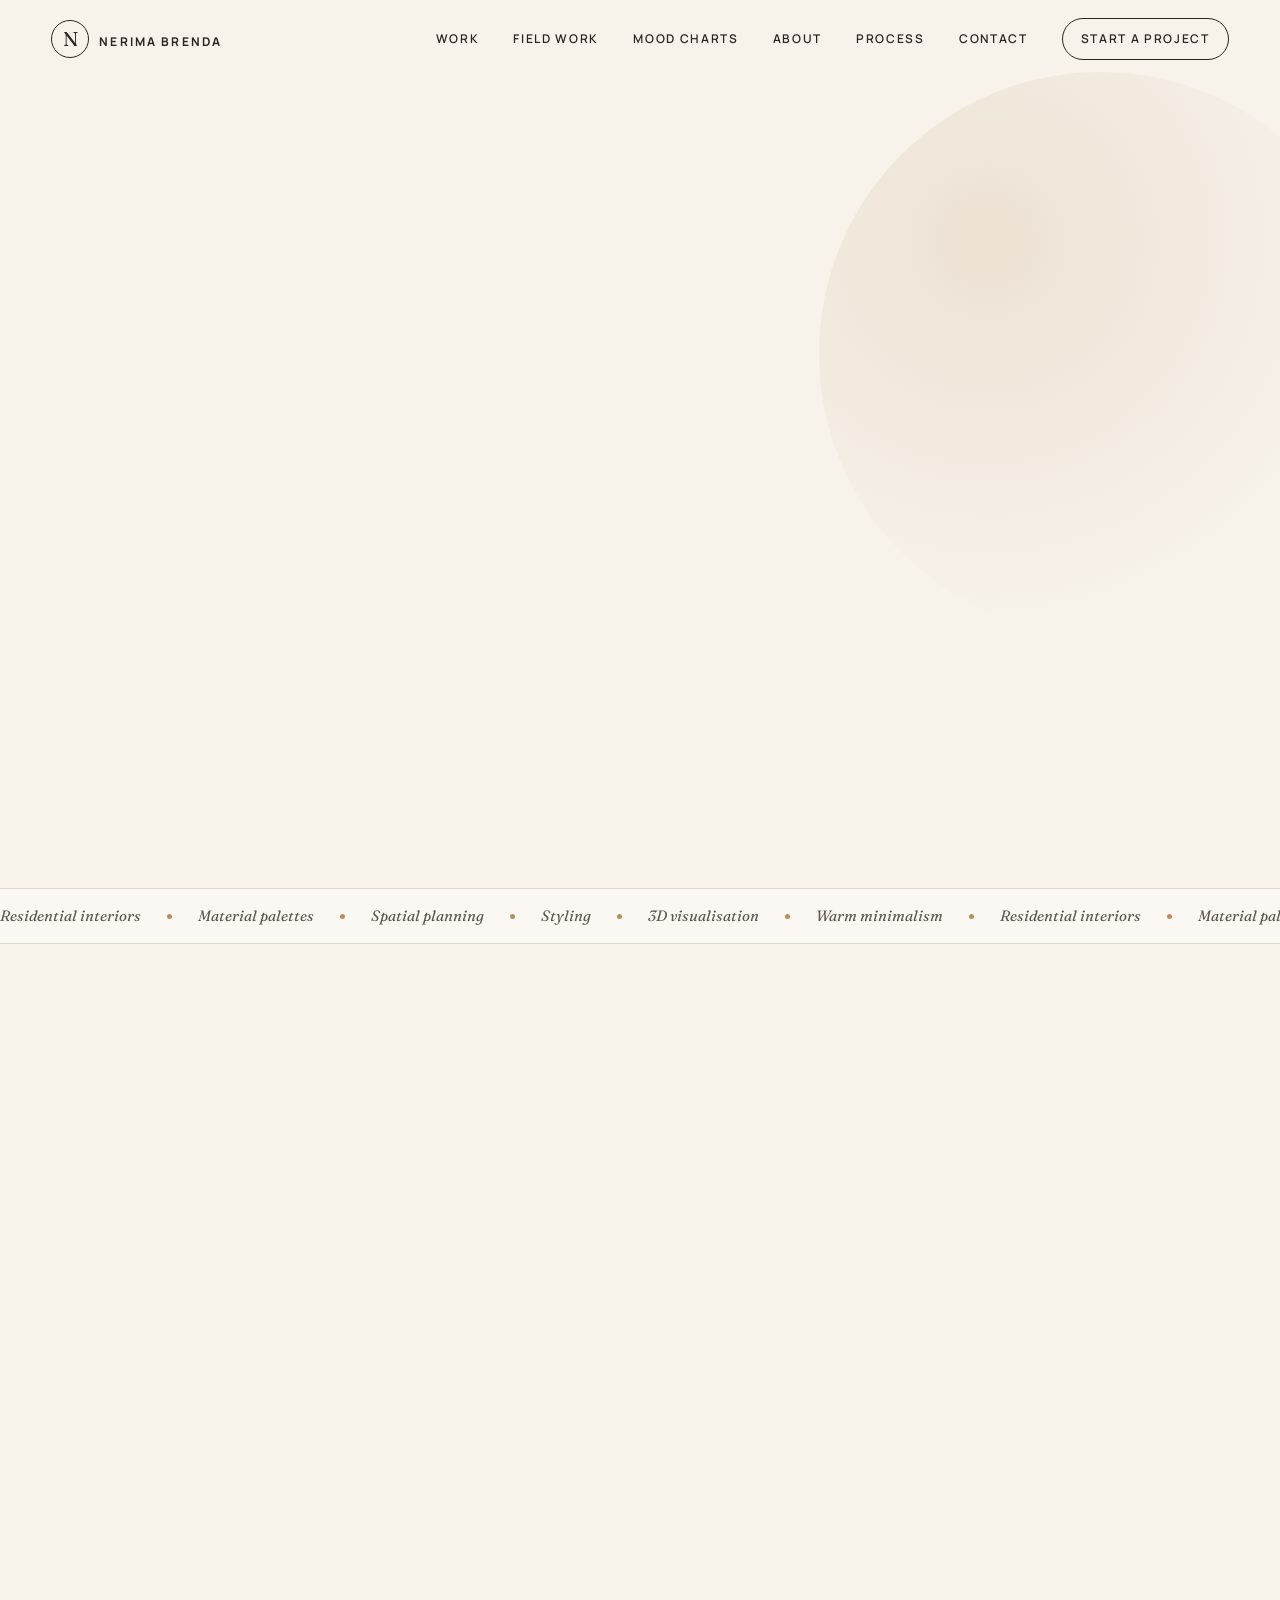
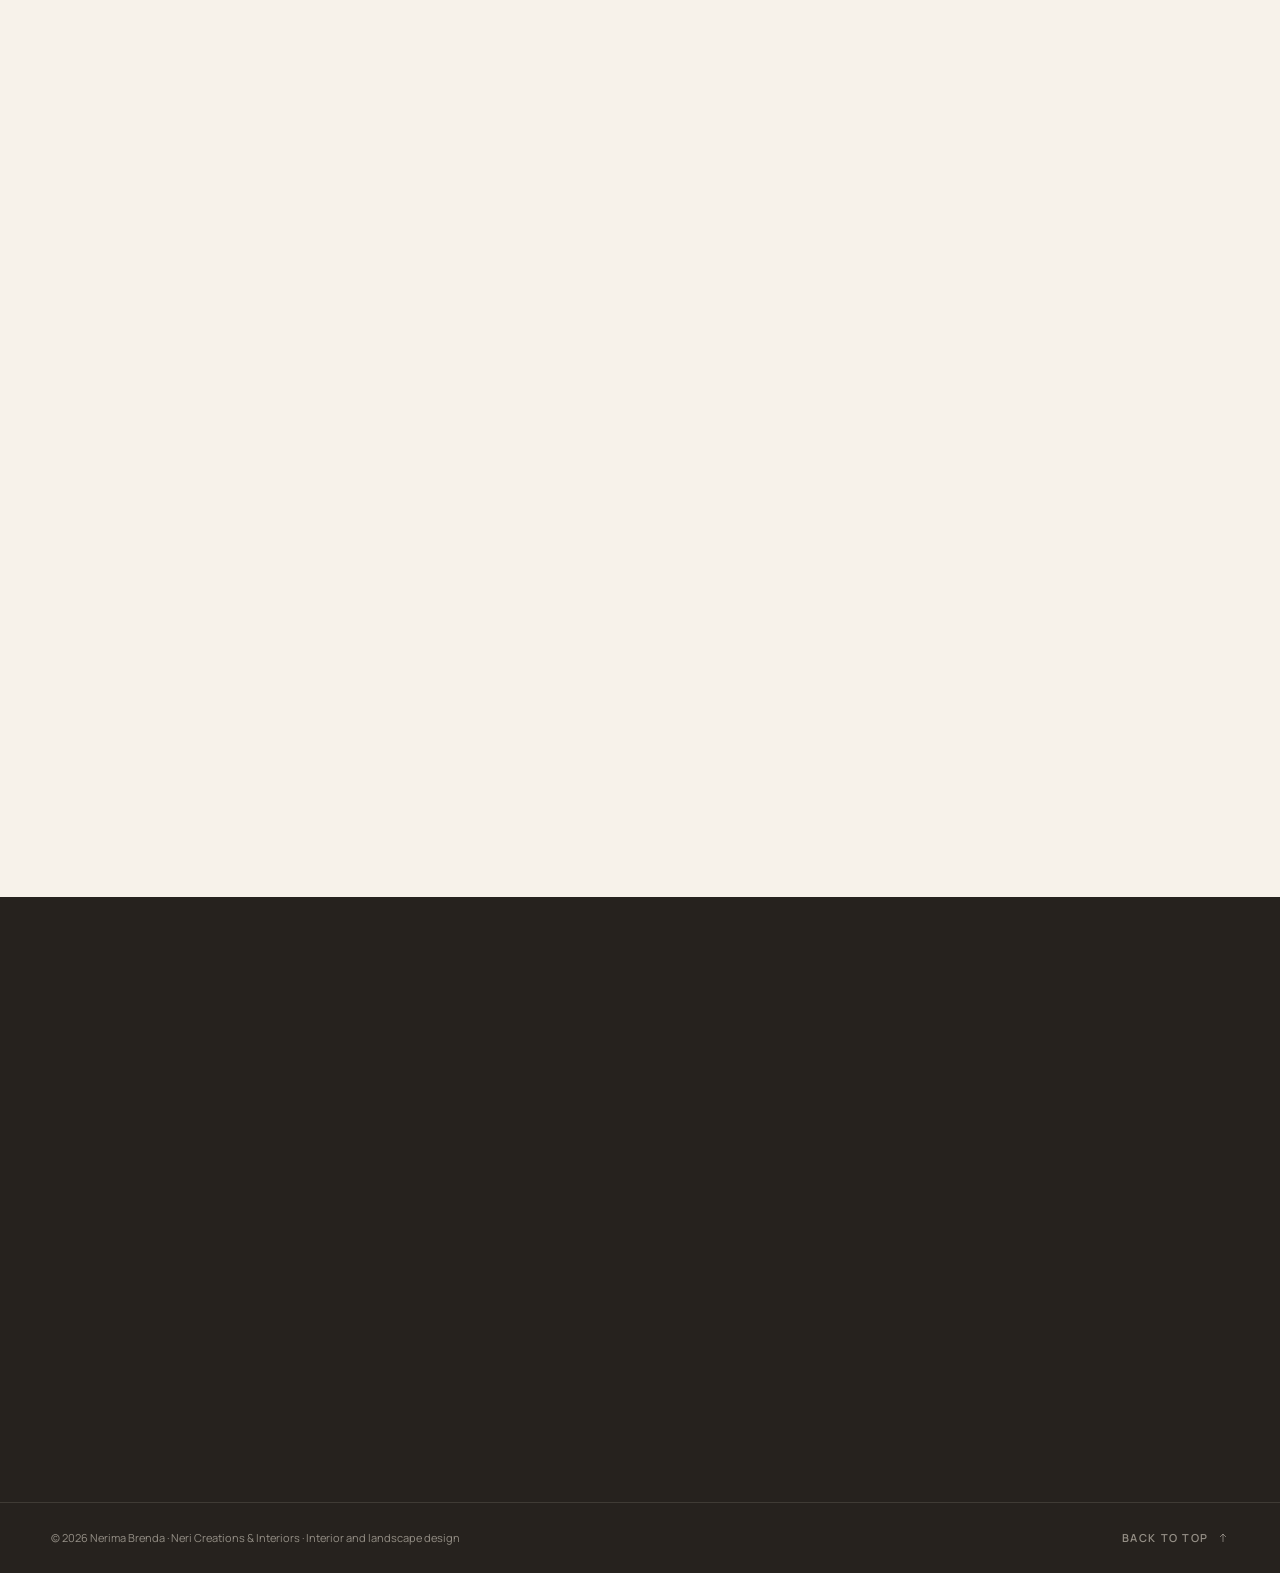
==== commit 3e9f57eb: "Add field work and mood charts with updated contact details" ====
--- a/index.html
+++ b/index.html
@@ -4,18 +4,18 @@
 <meta charset="UTF-8">
 <meta name="viewport" content="width=device-width, initial-scale=1.0">
 <title>Nerima Brenda, Interior and landscape design</title>
-<meta name="description" content="Nerima Brenda is an interior and landscape designer in Kampala working on residential interiors, custom furniture, floor plans, 3D design and landscaping.">
+<meta name="description" content="Nerima Brenda of Neri Creations &amp; Interiors is a Kampala interior and landscape designer working on residential interiors, custom furniture, floor plans, 3D design and landscaping.">
 <meta name="theme-color" content="#f7f2ea">
 <link rel="canonical" href="https://brendabritney2-prog.github.io/nerima-brenda-portfolio/">
 <meta property="og:type" content="website">
 <meta property="og:site_name" content="Nerima Brenda">
 <meta property="og:title" content="Nerima Brenda, Interior and landscape design">
-<meta property="og:description" content="Nerima Brenda is an interior and landscape designer in Kampala working on residential interiors, custom furniture, floor plans, 3D design and landscaping.">
+<meta property="og:description" content="Nerima Brenda of Neri Creations &amp; Interiors is a Kampala interior and landscape designer working on residential interiors, custom furniture, floor plans, 3D design and landscaping.">
 <meta property="og:image" content="https://brendabritney2-prog.github.io/nerima-brenda-portfolio/assets/img/oak-and-light-og.webp">
 <meta property="og:url" content="https://brendabritney2-prog.github.io/nerima-brenda-portfolio/">
 <meta name="twitter:card" content="summary_large_image">
 <meta name="twitter:title" content="Nerima Brenda, Interior and landscape design">
-<meta name="twitter:description" content="Nerima Brenda is an interior and landscape designer in Kampala working on residential interiors, custom furniture, floor plans, 3D design and landscaping.">
+<meta name="twitter:description" content="Nerima Brenda of Neri Creations &amp; Interiors is a Kampala interior and landscape designer working on residential interiors, custom furniture, floor plans, 3D design and landscaping.">
 <meta name="twitter:image" content="https://brendabritney2-prog.github.io/nerima-brenda-portfolio/assets/img/oak-and-light-og.webp">
 <link rel="icon" href="assets/favicon.svg" type="image/svg+xml">
 <script>document.documentElement.classList.add("js");</script>
@@ -35,8 +35,8 @@
     </a>
     <button class="menu-toggle" aria-label="Toggle menu" aria-expanded="false" aria-controls="nav"><span></span></button>
     <nav class="nav" id="nav" aria-label="Main">
-      <a href="index.html#work">Work</a><a href="index.html#studio">About</a><a href="index.html#practice">Practice</a><a href="index.html#process">Process</a><a href="index.html#contact">Contact</a>
-      <a class="cta" href="mailto:brendanerima131@gmail.com">Start a project</a>
+      <a href="index.html#work">Work</a><a href="index.html#field">Field work</a><a href="index.html#mood">Mood charts</a><a href="index.html#studio">About</a><a href="index.html#process">Process</a><a href="index.html#contact">Contact</a>
+      <a class="cta" href="mailto:brenda.britney2@gmail.com">Start a project</a>
     </nav>
   </div>
 </header>
@@ -46,7 +46,7 @@
     <div>
         <span class="eyebrow reveal">Interior and landscape design · Kampala</span>
         <h1 class="reveal" data-delay="1">Spaces shaped around <em>the way you live.</em></h1>
-        <p class="lede reveal" data-delay="2">I am Nerima Brenda, an interior designer and landscape design graduate. I turn briefs into buildable drawings, custom furniture and rooms that feel considered from the first sketch to the final finish.</p>
+        <p class="lede reveal" data-delay="2">I am Nerima Brenda, an interior and landscape designer behind Neri Creations & Interiors in Kasangati. I turn briefs into buildable drawings, custom furniture and rooms that feel considered from first sketch to final finish.</p>
       <div class="hero-actions reveal" data-delay="3">
         <a class="btn btn-dark" href="#work">View selected work <svg viewBox="0 0 24 24" fill="none" stroke="currentColor" stroke-width="1.6" aria-hidden="true"><path d="M12 4v16m0 0l-6-6m6 6l6-6"/></svg></a>
         <a class="btn btn-ghost" href="#contact">Start a project <svg viewBox="0 0 24 24" fill="none" stroke="currentColor" stroke-width="1.6" aria-hidden="true"><path d="M7 17L17 7M9 7h8v8"/></svg></a>
@@ -77,10 +77,10 @@
   <div class="wrap">
     <div class="section-head">
       <div>
-        <span class="eyebrow reveal">Selected work</span>
-        <h2 class="reveal" data-delay="1">A quiet collection of rooms</h2>
-      </div>
-      <p class="reveal" data-delay="2">Five rooms, modelled and measured in Blender, then published as orbitable 3D models. Open any room to move around it.</p>
+        <span class="eyebrow reveal">Room studies</span>
+        <h2 class="reveal" data-delay="1">Measured rooms, shown in 3D</h2>
+      </div>
+      <p class="reveal" data-delay="2">Five room studies modelled at full scale in Blender, then published as orbitable 3D models. Open any room to move around it.</p>
     </div>
     <div class="work-grid">
       <a class="card card--wide reveal" href="work/oak-and-light.html" data-delay="0">
@@ -148,6 +148,117 @@
     <span>3D study · Dining · 2026</span>
   </div>
 </a>
+    </div>
+  </div>
+</section>
+
+<section class="section field" id="field">
+  <div class="wrap">
+    <div class="section-head">
+      <div>
+        <span class="eyebrow reveal">In the field</span>
+        <h2 class="reveal" data-delay="1">Seen on site, not just on paper</h2>
+      </div>
+      <p class="reveal" data-delay="2">Client conversations, site checks and finishing details from the Neri Creations & Interiors practice. Large images, small notes.</p>
+    </div>
+    <div class="field-grid">
+      <figure class="reveal">
+        <img src="assets/img/field-01-1200.webp"
+             srcset="assets/img/field-01-800.webp 800w, assets/img/field-01-1200.webp 1200w"
+             sizes="(max-width:760px) 100vw, 48vw" width="1200" height="1600"
+             alt="Clients and designers gathered for a project discussion" loading="lazy" decoding="async">
+        <figcaption>Client conversations, on site</figcaption>
+      </figure>
+      <figure class="reveal" data-delay="1">
+        <img src="assets/img/field-02-1200.webp"
+             srcset="assets/img/field-02-800.webp 800w, assets/img/field-02-1200.webp 1200w"
+             sizes="(max-width:760px) 100vw, 48vw" width="1200" height="1600"
+             alt="Designer checking finishes and proportions during a site visit" loading="lazy" decoding="async">
+        <figcaption>Measuring, checking, adjusting</figcaption>
+      </figure>
+      <figure class="reveal" data-delay="2">
+        <img src="assets/img/field-03-1200.webp"
+             srcset="assets/img/field-03-800.webp 800w, assets/img/field-03-1200.webp 1200w"
+             sizes="(max-width:760px) 100vw, 48vw" width="1200" height="1600"
+             alt="Neri Creations & Interiors signage seen during field work" loading="lazy" decoding="async">
+        <figcaption>The practice, visible in the field</figcaption>
+      </figure>
+      <figure class="reveal" data-delay="3">
+        <img src="assets/img/field-04-892.webp"
+             srcset="assets/img/field-04-540.webp 540w, assets/img/field-04-892.webp 892w"
+             sizes="(max-width:760px) 100vw, 48vw" width="892" height="1599"
+             alt="Close view of furniture and finish work in progress" loading="lazy" decoding="async">
+        <figcaption>Finishes handled up close</figcaption>
+      </figure>
+      <figure class="field-card reveal" data-delay="3">
+        <img src="assets/img/business-card-966.webp" width="966" height="627"
+             alt="Neri Creations & Interiors business card listing services, phone numbers and Kasangati location" loading="lazy" decoding="async">
+        <div>
+          <span class="eyebrow">Neri Creations & Interiors</span>
+          <h3>Interiors, furniture and compounds</h3>
+          <p>Home renovations, decor, lighting and painting, furniture design, 3D visuals, curtains and cushions, house planning and landscaping.</p>
+          <p class="field-lines">0758596679 / 0774156662 · Kasangati, Nangabo Road, Kampala</p>
+        </div>
+      </figure>
+    </div>
+  </div>
+</section>
+
+<section class="section mood" id="mood">
+  <div class="wrap">
+    <div class="section-head">
+      <div>
+        <span class="eyebrow reveal">Mood charts</span>
+        <h2 class="reveal" data-delay="1">Past client briefs, shown in colour</h2>
+      </div>
+      <p class="reveal" data-delay="2">Anonymised charts from past client work. Each one pairs the image, palette and services, so the thinking is visible before a word is read.</p>
+    </div>
+    <div class="mood-grid">
+      <article class="mood-card reveal">
+        <img src="assets/img/brenda-02-960.webp"
+             srcset="assets/img/brenda-02-640.webp 640w, assets/img/brenda-02-960.webp 960w"
+             sizes="(max-width:760px) 100vw, 32vw" width="960" height="1280"
+             alt="Furniture and interior detailing from a past client project" loading="lazy" decoding="async">
+        <div class="mood-info">
+          <span class="mood-no">Chart 01</span>
+          <h3>TV wall and living room</h3>
+          <p>A media wall, painting, curtains and cushions, held together by warm neutrals and one cool accent.</p>
+          <div class="swatches" aria-label="Warm neutral palette">
+            <span style="--swatch:#D5CDBB"></span><span style="--swatch:#C0B092"></span><span style="--swatch:#545A69"></span><span style="--swatch:#8E897E"></span>
+          </div>
+          <div class="mood-tags"><span>TV wall unit</span><span>Decor</span><span>3D visual</span></div>
+        </div>
+      </article>
+      <article class="mood-card reveal" data-delay="1">
+        <img src="assets/img/field-04-892.webp"
+             srcset="assets/img/field-04-540.webp 540w, assets/img/field-04-892.webp 892w"
+             sizes="(max-width:760px) 100vw, 32vw" width="892" height="1599"
+             alt="Cabinet and finish work from a past client project" loading="lazy" decoding="async">
+        <div class="mood-info">
+          <span class="mood-no">Chart 02</span>
+          <h3>Kitchen and custom joinery</h3>
+          <p>Cabinet fronts, worktop tone and lighting studied as one scheme before anything was fixed.</p>
+          <div class="swatches" aria-label="Earthy kitchen palette">
+            <span style="--swatch:#D5C9AB"></span><span style="--swatch:#857C6E"></span><span style="--swatch:#5A5650"></span><span style="--swatch:#25201D"></span>
+          </div>
+          <div class="mood-tags"><span>Kitchen cabinets</span><span>Furniture design</span><span>Lighting</span></div>
+        </div>
+      </article>
+      <article class="mood-card reveal" data-delay="2">
+        <img src="assets/img/field-03-1200.webp"
+             srcset="assets/img/field-03-800.webp 800w, assets/img/field-03-1200.webp 1200w"
+             sizes="(max-width:760px) 100vw, 32vw" width="1200" height="1600"
+             alt="Landscaping and compound work from a past client project" loading="lazy" decoding="async">
+        <div class="mood-info">
+          <span class="mood-no">Chart 03</span>
+          <h3>Compound and landscaping</h3>
+          <p>Leveling, pergola and gazebo positions, planting beds and a palette taken from the site itself.</p>
+          <div class="swatches" aria-label="Earth and planting palette">
+            <span style="--swatch:#CBAD7B"></span><span style="--swatch:#706250"></span><span style="--swatch:#463C30"></span><span style="--swatch:#18120D"></span>
+          </div>
+          <div class="mood-tags"><span>Compound</span><span>Pergola</span><span>Plant selection</span></div>
+        </div>
+      </article>
     </div>
   </div>
 </section>
@@ -164,8 +275,8 @@
     <div class="about-copy">
       <span class="eyebrow reveal">About Nerima</span>
       <h2 class="reveal" data-delay="1">Design that starts at the drawing board.</h2>
-      <p class="reveal" data-delay="2">I graduated from Kyambogo University with a Bachelor of Interior and Landscape Design, then completed two internships at Meek Construction Company Limited. There I worked directly with clients on furniture and interiors, from TV wall units and kitchen cabinets to floor plans, site plans and 3D designs.</p>
-      <p class="reveal" data-delay="2">I like customising. That means starting with a blank sheet, developing a concept from scratch and making pieces that are not already on the market. I keep an eye on current trends, but the final decision always belongs to the person who will live with the space.</p>
+      <p class="reveal" data-delay="2">I graduated from Kyambogo University with a Bachelor of Interior and Landscape Design, then completed two internships at Meek Construction Company Limited. There I worked directly with clients on TV wall units, kitchen cabinets, living rooms and bedrooms, preparing floor plans, site plans and 3D designs for review.</p>
+      <p class="reveal" data-delay="2">I now work through Neri Creations & Interiors from Kasangati, Nangabo Road, Kampala. The practice covers home renovations, decor, lighting and painting, furniture design, 3D visuals, curtains and cushions, house planning and landscaping. I develop custom pieces from a blank sheet, check proportions on site and choose finishes and plants that suit the client and the place.</p>
       <blockquote class="big-quote reveal" data-delay="3">“A good design is one you can build, afford and still love a year later.”</blockquote>
       <div class="services reveal" data-delay="3">
         <div><span>Residential interiors</span><span>Whole-home concepts</span></div>
@@ -226,20 +337,21 @@
       <span class="eyebrow reveal">Contact</span>
       <h2 class="reveal" data-delay="1">Let’s design a space that feels like <em>yours.</em></h2>
       <p class="reveal" data-delay="2">Available for residential interiors, custom furniture, floor plans and landscaping. Share a few lines about your space and timeline.</p>
-      <a class="mail reveal" data-delay="3" href="mailto:brendanerima131@gmail.com">brendanerima131@gmail.com</a>
+      <a class="mail reveal" data-delay="3" href="mailto:brenda.britney2@gmail.com">brenda.britney2@gmail.com</a>
     </div>
     <div class="contact-side reveal" data-delay="3">
-      <div><span class="label">Based in</span>Kampala, Uganda, working across East Africa</div>
-      <div><span class="label">Phone</span><a href="tel:+256758596679">0758596679</a></div>
+      <div><span class="label">Practice</span>Neri Creations & Interiors</div>
+      <div><span class="label">Based in</span>Kasangati, Nangabo Road, Kampala, working across East Africa</div>
+      <div><span class="label">Phone</span><a href="tel:+256758596679">0758596679</a> / <a href="tel:+256774156662">0774156662</a></div>
+      <div><span class="label">Email</span><a href="mailto:brenda.britney2@gmail.com">brenda.britney2@gmail.com</a></div>
       <div><span class="label">CV</span><a href="assets/nerima-brenda-cv.pdf" target="_blank" rel="noopener">Download PDF</a></div>
-      <div><span class="label">Response</span>Within two working days</div>
     </div>
   </div>
 </section>
 </main>
 <footer class="site-footer">
   <div class="wrap footer-inner">
-    <span>© <span data-year>2026</span> Nerima Brenda · Interior and landscape design</span>
+    <span>© <span data-year>2026</span> Nerima Brenda · Neri Creations & Interiors · Interior and landscape design</span>
     <a class="to-top" href="#top">Back to top <svg viewBox="0 0 24 24" fill="none" stroke="currentColor" stroke-width="1.6" aria-hidden="true"><path d="M12 20V4m0 0l-6 6m6-6l6 6"/></svg></a>
   </div>
 </footer>
--- a/assets/css/style.css
+++ b/assets/css/style.css
@@ -199,6 +199,36 @@
 .practice-grid figure{margin:0}
 .practice-grid img{width:100%;aspect-ratio:4/5;object-fit:cover;border-radius:var(--radius);background:var(--paper-2)}
 .practice-grid figcaption{margin-top:12px;font-size:10.5px;letter-spacing:.14em;text-transform:uppercase;color:var(--ink-soft)}
+
+/* ---------- Field work ---------- */
+.field{background:var(--paper-2);border-block:1px solid var(--line)}
+.field-grid{display:grid;grid-template-columns:repeat(12,1fr);gap:clamp(18px,3vw,36px)}
+.field-grid figure{grid-column:span 6;margin:0}
+.field-grid figure img{width:100%;aspect-ratio:5/4;object-fit:cover;border-radius:var(--radius);background:var(--cream)}
+.field-grid figcaption{margin-top:11px;font-size:10.5px;letter-spacing:.14em;text-transform:uppercase;color:var(--ink-soft)}
+.field-grid .field-card{
+  grid-column:1/-1;display:grid;grid-template-columns:minmax(240px,420px) 1fr;
+  gap:clamp(20px,3vw,40px);align-items:center;padding:18px;
+  background:var(--paper);border:1px solid var(--line);border-radius:var(--radius)
+}
+.field-grid .field-card img{aspect-ratio:auto;border-radius:2px}
+.field-grid .field-card h3{font-family:var(--serif);font-weight:400;font-size:clamp(22px,2.6vw,30px);line-height:1.15;margin:10px 0}
+.field-grid .field-card p{font-size:13px;color:var(--ink-soft);max-width:56ch;margin:0 0 6px}
+.field-grid .field-card .field-lines{font-size:11px;letter-spacing:.08em;text-transform:uppercase;color:var(--oak-deep);font-weight:700}
+
+/* ---------- Mood charts ---------- */
+.mood{background:var(--paper)}
+.mood-grid{display:grid;grid-template-columns:repeat(3,1fr);gap:clamp(18px,2.5vw,32px)}
+.mood-card{background:var(--paper-2);border:1px solid var(--line);border-radius:var(--radius);overflow:hidden}
+.mood-card img{width:100%;aspect-ratio:4/3;object-fit:cover;background:var(--cream)}
+.mood-info{padding:20px}
+.mood-no{font-size:10px;letter-spacing:.18em;text-transform:uppercase;color:var(--oak-deep);font-weight:700}
+.mood-info h3{font-family:var(--serif);font-weight:400;font-size:23px;line-height:1.15;margin:8px 0 6px}
+.mood-info p{font-size:13px;color:var(--ink-soft);margin:0 0 14px}
+.swatches{display:flex;gap:7px;margin-bottom:14px}
+.swatches span{width:34px;height:34px;border-radius:50%;background:var(--swatch);border:1px solid rgba(0,0,0,.08)}
+.mood-tags{display:flex;flex-wrap:wrap;gap:6px}
+.mood-tags span{font-size:9.5px;letter-spacing:.1em;text-transform:uppercase;border:1px solid var(--line);border-radius:999px;padding:5px 9px;color:var(--ink-soft)}
 
 /* ---------- Process ---------- */
 .process-grid{display:grid;grid-template-columns:repeat(4,1fr);gap:clamp(18px,2.5vw,34px)}
@@ -298,6 +328,8 @@
   .about-grid{grid-template-columns:1fr;gap:40px}
   .about-figure{max-width:480px}
   .practice-grid{grid-template-columns:1fr;gap:28px}
+  .field-grid .field-card{grid-template-columns:1fr}
+  .mood-grid{grid-template-columns:1fr 1fr}
   .process-grid{grid-template-columns:1fr 1fr}
   .contact-grid{grid-template-columns:1fr}
   .project-meta{grid-template-columns:1fr 1fr}
@@ -319,6 +351,8 @@
   .section-head{flex-direction:column;align-items:flex-start;gap:18px}
   .hero-meta{gap:22px}
   .services{grid-template-columns:1fr}
+  .field-grid figure{grid-column:1/-1}
+  .mood-grid{grid-template-columns:1fr}
   .process-grid{grid-template-columns:1fr}
   .gallery{grid-template-columns:1fr}
   .gallery .wide{grid-column:auto}
